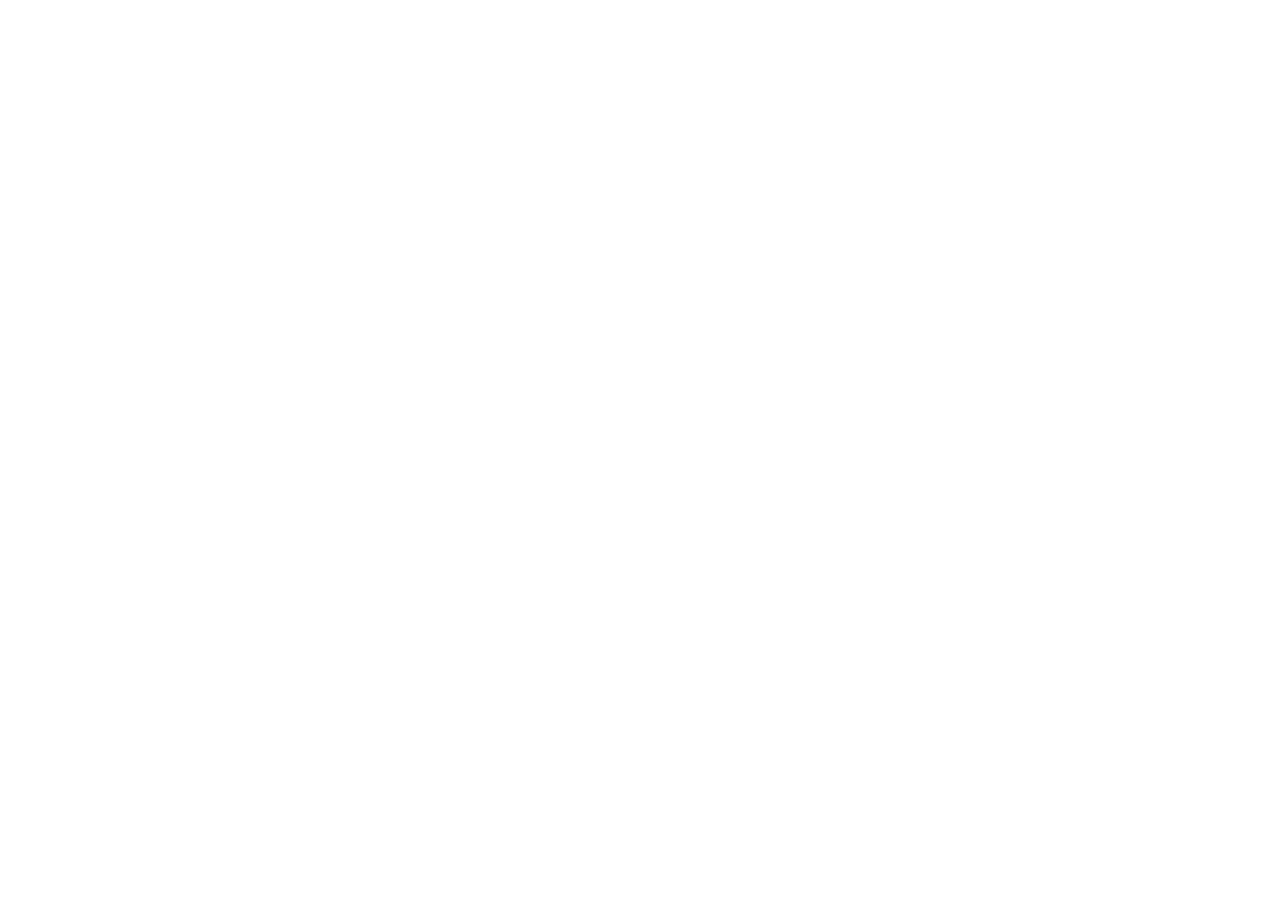
==== pages/register.html @ 9e014f85 "Add register page" ====
<!DOCTYPE html>
<html lang="en">

<head>
  <meta charset="UTF-8">
  <meta name="viewport" content="width=device-width, initial-scale=1.0">
  <link rel="stylesheet" href="../css/register.css">
  <link
    href="https://fonts.googleapis.com/css2?family=Inter:wght@400;700&family=Open+Sans:wght@300&family=Playfair+Display:wght@400;700&display=swap"
    rel="stylesheet">
  <title>Document</title>
</head>

<body>

</body>

</html>
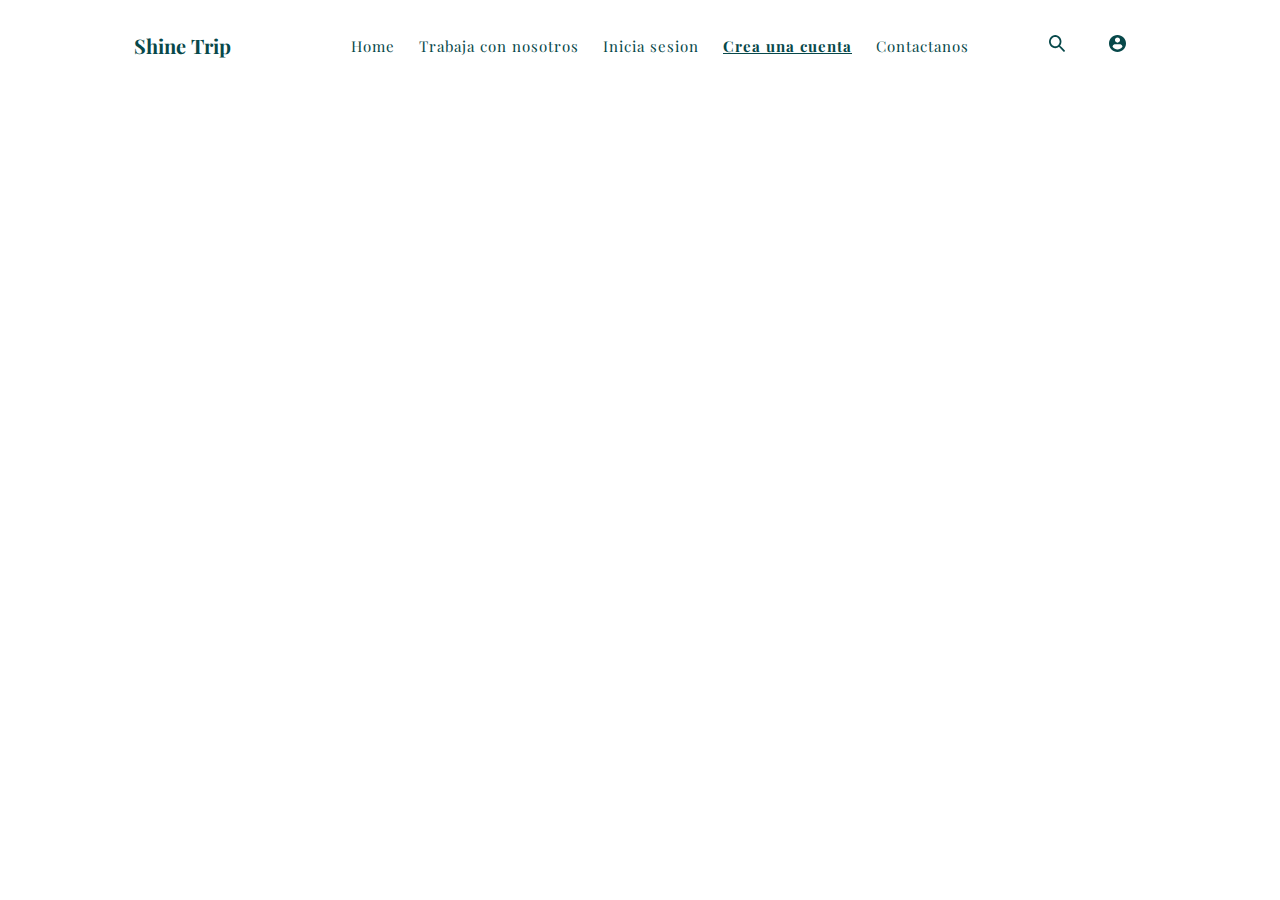
==== commit fd41ecbe: "Add menu for register page" ====
--- a/pages/register.html
+++ b/pages/register.html
@@ -12,7 +12,25 @@
 </head>
 
 <body>
-
+  <!-- Menu -->
+  <header class="header">
+    <div class="logo">
+      <h2 class="nav-title">Shine Trip</h2>
+    </div>
+    <nav>
+      <ul class="nav-links">
+        <li><a href="#">Home</a></li>
+        <li><a href="#">Trabaja con nosotros</a></li>
+        <li><a href="#">Inicia sesion</a></li>
+        <li><a href="#" class="principal">Crea una cuenta</a></li>
+        <li><a href="#">Contactanos</a></li>
+      </ul>
+    </nav>
+    <div class="nav-buttons">
+      <a href="#" class="nav__links b1"><img src="../img/search.svg"></a>
+      <a href="#" class="nav__links b2"><img src="../img/user.svg"></a>
+    </div>
+  </header>
 </body>
 
 </html>--- a/css/register.css
+++ b/css/register.css
@@ -0,0 +1,77 @@
+:root {
+  --darkBlue: #07484A;
+  --lightBlue: #00688F;
+  --darkBlue2: #01252A;
+  --white1: #FFF;
+  --white2: #FDFBF8;
+  --black: #000;
+  --gray: #D9D9D9;
+  --playfairDisplayFont: 'Playfair Display', serif;
+  --openSansFont: 'Open Sans', sans-serif;
+  --interFont: 'Inter', sans-serif;
+}
+
+/* Menu */
+.header {
+  display: flex;
+  justify-content: space-between;
+  align-items: center;
+  height: 65px;
+  padding: 5px 10%;
+}
+
+.nav-title,
+.nav-links,
+.quote {
+  font-family: var(--playfairDisplayFont);
+}
+
+.short-p,
+.btn {
+  font-family: var(--openSansFont);
+}
+
+.header .nav-title {
+  color: var(--darkBlue);
+  text-shadow: 0px 4px 4px rgba(31, 25, 25, 0.00);
+  font-size: 20px;
+  font-weight: 700;
+  line-height: normal;
+}
+
+.header .nav-links {
+  list-style: none;
+}
+
+.header .nav-links li {
+  display: inline-block;
+  padding: 0 10px;
+}
+
+.header .nav-links a:not(.principal) {
+  color: var(--darkBlue);
+  font-size: 15px;
+  font-weight: 400;
+  line-height: 132.9%;
+  letter-spacing: 1px;
+  text-decoration: none;
+}
+
+.principal {
+  color: var(--darkBlue);
+  font-size: 15px;
+  font-weight: 700;
+  line-height: 132.9%;
+  /* 26.58px */
+  letter-spacing: 1px;
+  text-decoration: underline;
+  text-decoration-skip-ink: auto;
+}
+
+.header .nav-buttons .b2 {
+  padding-left: 40px;
+}
+
+.nav-buttons img {
+  width: 17%;
+}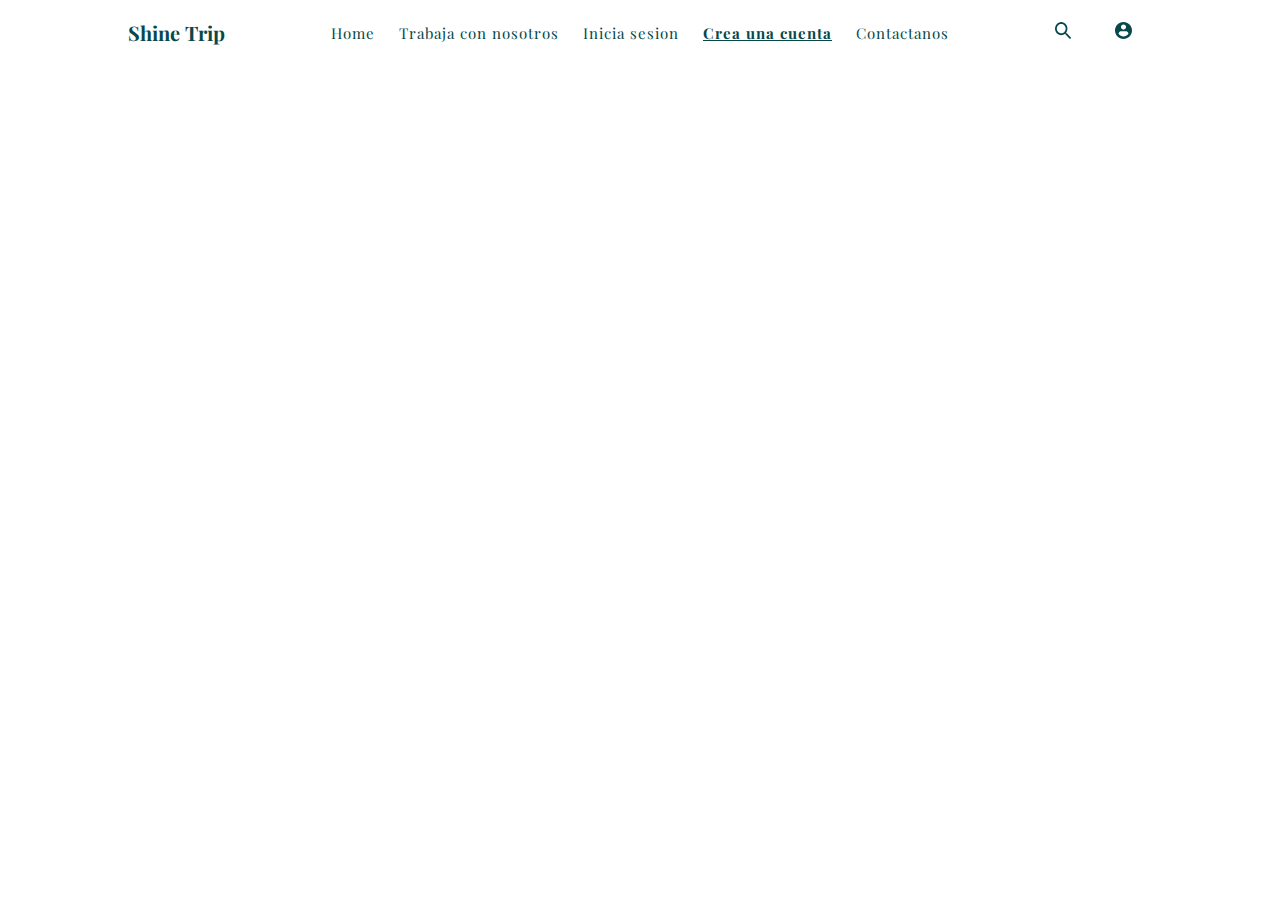
==== commit 564739a9: "Fix href and add another rule to the menu" ====
--- a/pages/register.html
+++ b/pages/register.html
@@ -4,10 +4,14 @@
 <head>
   <meta charset="UTF-8">
   <meta name="viewport" content="width=device-width, initial-scale=1.0">
+  <link rel="preconnect" href="https://fonts.googleapis.com">
+  <link rel="preconnect" href="https://fonts.gstatic.com" crossorigin>
+  <link
+    href="https://fonts.googleapis.com/css2?family=Inter:wght@400;700&family=Open+Sans:wght@300;400&family=Playfair+Display:wght@400;700&display=swap"
+    rel="stylesheet">
+  <link rel="stylesheet" href="../css/menu.css">
+  <link rel="stylesheet" href="../css/fonts-and-colors.css">
   <link rel="stylesheet" href="../css/register.css">
-  <link
-    href="https://fonts.googleapis.com/css2?family=Inter:wght@400;700&family=Open+Sans:wght@300&family=Playfair+Display:wght@400;700&display=swap"
-    rel="stylesheet">
   <title>Document</title>
 </head>
 
@@ -19,7 +23,7 @@
     </div>
     <nav>
       <ul class="nav-links">
-        <li><a href="#">Home</a></li>
+        <li><a href="../index.html">Home</a></li>
         <li><a href="#">Trabaja con nosotros</a></li>
         <li><a href="#">Inicia sesion</a></li>
         <li><a href="#" class="principal">Crea una cuenta</a></li>
--- a/css/menu.css
+++ b/css/menu.css
@@ -0,0 +1,69 @@
+* {
+  box-sizing: border-box;
+  margin: 0;
+  padding: 0;
+}
+
+.header {
+  display: flex;
+  justify-content: space-between;
+  align-items: center;
+  height: 65px;
+  padding: 5px 10%;
+}
+
+.nav-title,
+.nav-links,
+.quote {
+  font-family: var(--playfairDisplayFont);
+}
+
+.short-p,
+.btn {
+  font-family: var(--openSansFont);
+}
+
+.header .nav-title {
+  color: var(--darkBlue);
+  text-shadow: 0px 4px 4px rgba(31, 25, 25, 0.00);
+  font-size: 20px;
+  font-weight: 700;
+  line-height: normal;
+}
+
+.header .nav-links {
+  list-style: none;
+}
+
+.header .nav-links li {
+  display: inline-block;
+  padding: 0 10px;
+}
+
+.header .nav-links a:not(.principal) {
+  color: var(--darkBlue);
+  font-size: 15px;
+  font-weight: 400;
+  line-height: 132.9%;
+  letter-spacing: 1px;
+  text-decoration: none;
+}
+
+.principal {
+  color: var(--darkBlue);
+  font-size: 15px;
+  font-weight: 700;
+  line-height: 132.9%;
+  /* 26.58px */
+  letter-spacing: 1px;
+  text-decoration: underline;
+  text-decoration-skip-ink: auto;
+}
+
+.header .nav-buttons .b2 {
+  padding-left: 40px;
+}
+
+.nav-buttons img {
+  width: 17%;
+}--- a/css/fonts-and-colors.css
+++ b/css/fonts-and-colors.css
@@ -0,0 +1,12 @@
+:root {
+  --darkBlue: #07484A;
+  --lightBlue: #00688F;
+  --darkBlue2: #01252A;
+  --white1: #FFF;
+  --white2: #FDFBF8;
+  --black: #000;
+  --gray: #D9D9D9;
+  --playfairDisplayFont: 'Playfair Display', serif;
+  --openSansFont: 'Open Sans', sans-serif;
+  --interFont: 'Inter', sans-serif;
+}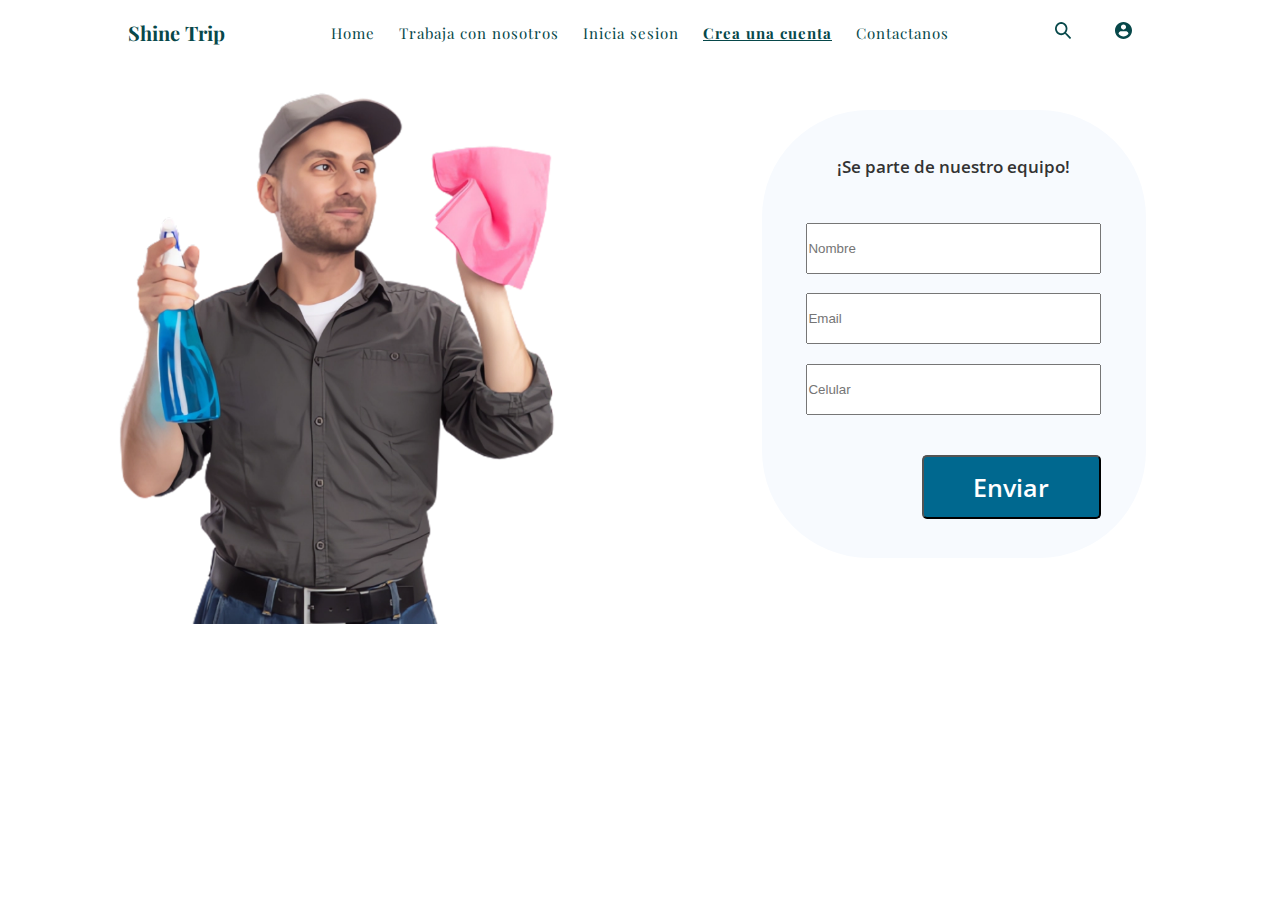
==== commit 084e5757: "Add principal idea of register' style" ====
--- a/pages/register.html
+++ b/pages/register.html
@@ -35,6 +35,29 @@
       <a href="#" class="nav__links b2"><img src="../img/user.svg"></a>
     </div>
   </header>
+
+  <!-- Principal -->
+  <div class="two-columns">
+    <div class="column">
+      <img src="../img/hombre-limpiando.png">
+    </div>
+    <div class="column form">
+      <div class="register">
+        <form action="/procesar_registro" method="post">
+          <h2>¡Se parte de nuestro equipo!</h2>
+          <input class="input" type="text" id="nombre" name="nombre" placeholder="Nombre" required>
+
+          <input class="input" type="email" id="email" name="email" placeholder="Email" required>
+
+          <input class="input" type="text" id="celular" name="Celular" placeholder="Celular" required>
+          
+          <div class="button">
+            <input type="submit" value="Enviar">
+          </div>
+        </form>
+      </div>
+    </div>
+  </div>
 </body>
 
 </html>--- a/css/fonts-and-colors.css
+++ b/css/fonts-and-colors.css
@@ -5,7 +5,9 @@
   --white1: #FFF;
   --white2: #FDFBF8;
   --black: #000;
+  --black2: #333;
   --gray: #D9D9D9;
+  --gray2: #f7fafe;
   --playfairDisplayFont: 'Playfair Display', serif;
   --openSansFont: 'Open Sans', sans-serif;
   --interFont: 'Inter', sans-serif;
--- a/css/register.css
+++ b/css/register.css
@@ -0,0 +1,71 @@
+.two-columns {
+  display: flex;
+}
+
+.column {
+  flex: auto;
+}
+
+.register {
+  display: flex;
+  align-items: center;
+  justify-content: center;
+  width: 30vw;
+  height: 35vw;
+  margin: 3.5vw 0;
+  border-radius: 6.6875rem;
+  background: #f7fafe;
+}
+
+h2 {
+  color: var(--black2);
+  text-align: center;
+  font-family: var(--openSansFont);
+  font-size: 1.3vw;
+  font-style: normal;
+  font-weight: 600;
+  line-height: normal;
+  padding: 2vw 0;
+}
+
+.input,
+.button {
+  display: block;
+}
+
+.input,
+.button {
+  margin: 1.5vw;
+}
+
+.input{
+  width: 23vw;
+  height: 4vw;
+}
+
+.button {
+  display: flex;
+  margin-top: 40px;
+}
+
+.button input {
+  margin-left: auto;
+  border-radius: 5px;
+  background: #00688F;
+  width: 14vw;
+  height: 5vw;
+  color: var(--white1);
+  text-align: center;
+  font-family: var(--openSansFont);
+  font-size: 25px;
+  font-style: normal;
+  font-weight: 600;
+  line-height: normal;
+  flex-shrink: 0;
+}
+
+.column img {
+  width: 49vw;
+  display: inline;
+  height: auto;
+}